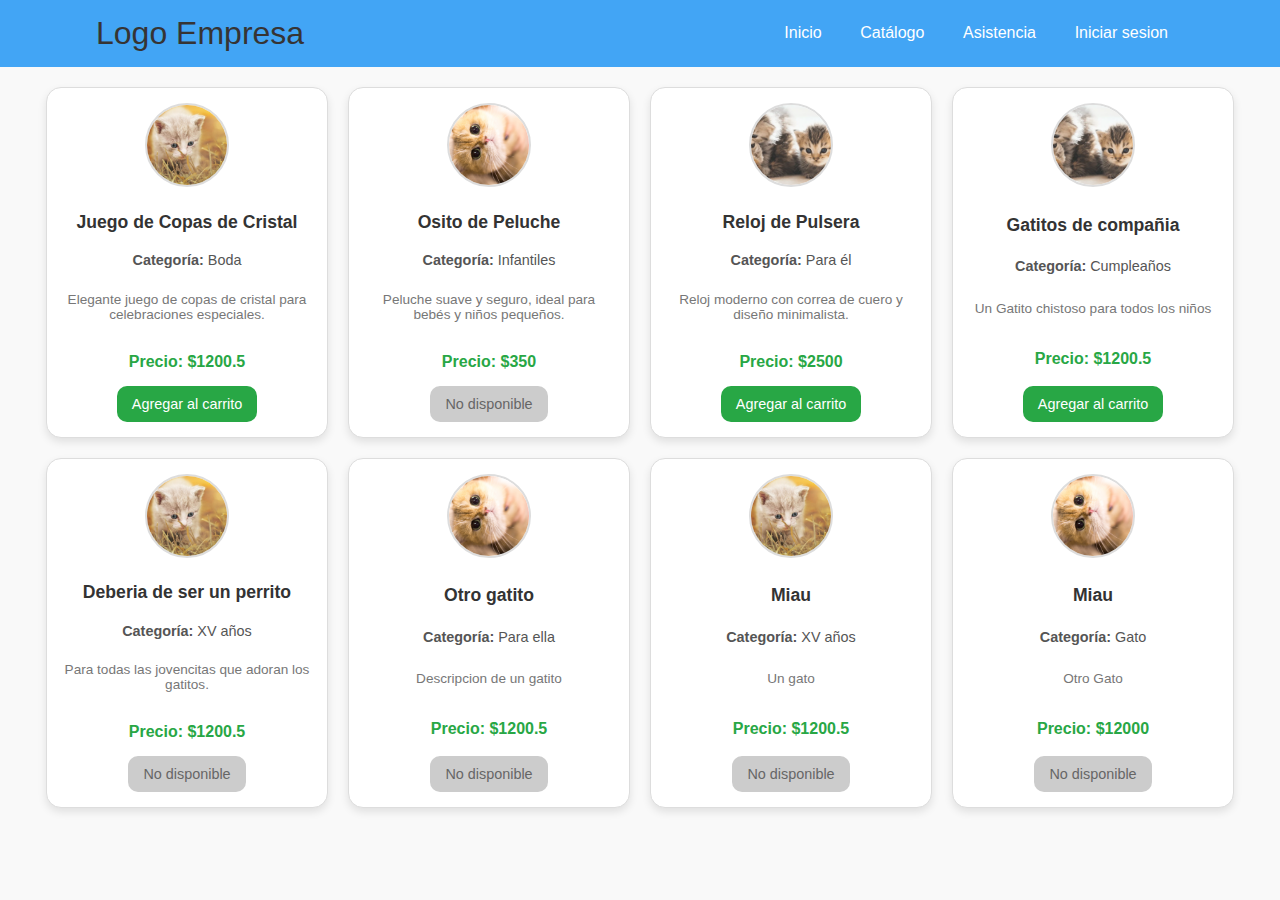
==== Catalogo.html @ 88b3dedb "agregado el catalogo dinamico con una DB temporal en un archivo .JSON" ====
<!DOCTYPE html>
<html lang="en">
  <head>
    <meta charset="UTF-8" />
    <meta name="viewport" content="width=device-width, initial-scale=1.0" />
    <title>Catálogo de Productos</title>
    <link rel="stylesheet" href="Estilos/Catalogo.css" />
  </head>
  <body>
    <!-- Encabezado -->
    <div id="EncabezadoId"></div>
    <script src="Scripts_Java/Encabezado.js"></script>
    <main id="product-container" class="product-container">
      <!-- Los productos se agregarán dinámicamente aquí -->
    </main>
    <script src="Scripts_Java/Catalogo.js"></script>
  </body>
</html>
---- Estilos/Catalogo.css ----
/* Estilo general */
body {
  font-family: Arial, sans-serif;
  margin: 0;
  padding: 0;
  background-color: #f9f9f9;
  color: #333;
}

header {
  background-color: #007bff;
  color: white;
  padding: 10px 20px;
  text-align: center;
  font-size: 1.5em;
}

.product-container {
  display: flex;
  flex-wrap: wrap; /* Permite que las tarjetas se ajusten a una nueva fila */
  gap: 20px; /* Espaciado entre tarjetas */
  justify-content: center; /* Centra las tarjetas horizontalmente */
  padding: 20px;
}

/* Estilo de las tarjetas */
.product-card {
  width: calc(25% - 20px); /* 25% para 4 tarjetas por fila, restando el gap */
  max-width: 250px; /* Tamaño máximo de cada tarjeta */
  min-width: 200px; /* Tamaño mínimo para mantener un diseño consistente */
  background-color: white;
  border: 1px solid #ddd;
  border-radius: 15px;
  box-shadow: 0 4px 8px rgba(0, 0, 0, 0.1);
  display: flex;
  flex-direction: column;
  align-items: center;
  justify-content: space-between;
  padding: 15px;
  transition: transform 0.3s, box-shadow 0.3s;
}

.product-card:hover {
  transform: scale(1.05);
  box-shadow: 0 6px 12px rgba(0, 0, 0, 0.2);
}

.product-image {
  width: 80px;
  height: 80px;
  object-fit: cover;
  border-radius: 50%; /* Imagen circular */
  border: 2px solid #ddd;
  margin-bottom: 10px;
}

.product-name {
  font-size: 1.1em;
  font-weight: bold;
  text-align: center;
  color: #333;
  margin-bottom: 5px;
}

.product-category {
  font-size: 0.9em;
  color: #555;
  text-align: center;
  margin-bottom: 10px;
}

.product-description {
  font-size: 0.85em;
  color: #777;
  text-align: center;
  margin-bottom: 15px;
}

.product-price {
  font-size: 1em;
  font-weight: bold;
  color: #28a745;
  text-align: center;
  margin-bottom: 15px;
}

.add-to-cart-btn {
  padding: 10px 15px;
  font-size: 0.9em;
  color: #fff;
  background-color: #28a745;
  border: none;
  border-radius: 10px;
  cursor: pointer;
  transition: background-color 0.3s, transform 0.2s;
}

.add-to-cart-btn:hover {
  background-color: #218838;
  transform: scale(1.1);
}

.add-to-cart-btn:disabled {
  background-color: #ccc;
  color: #666;
  cursor: not-allowed;
}
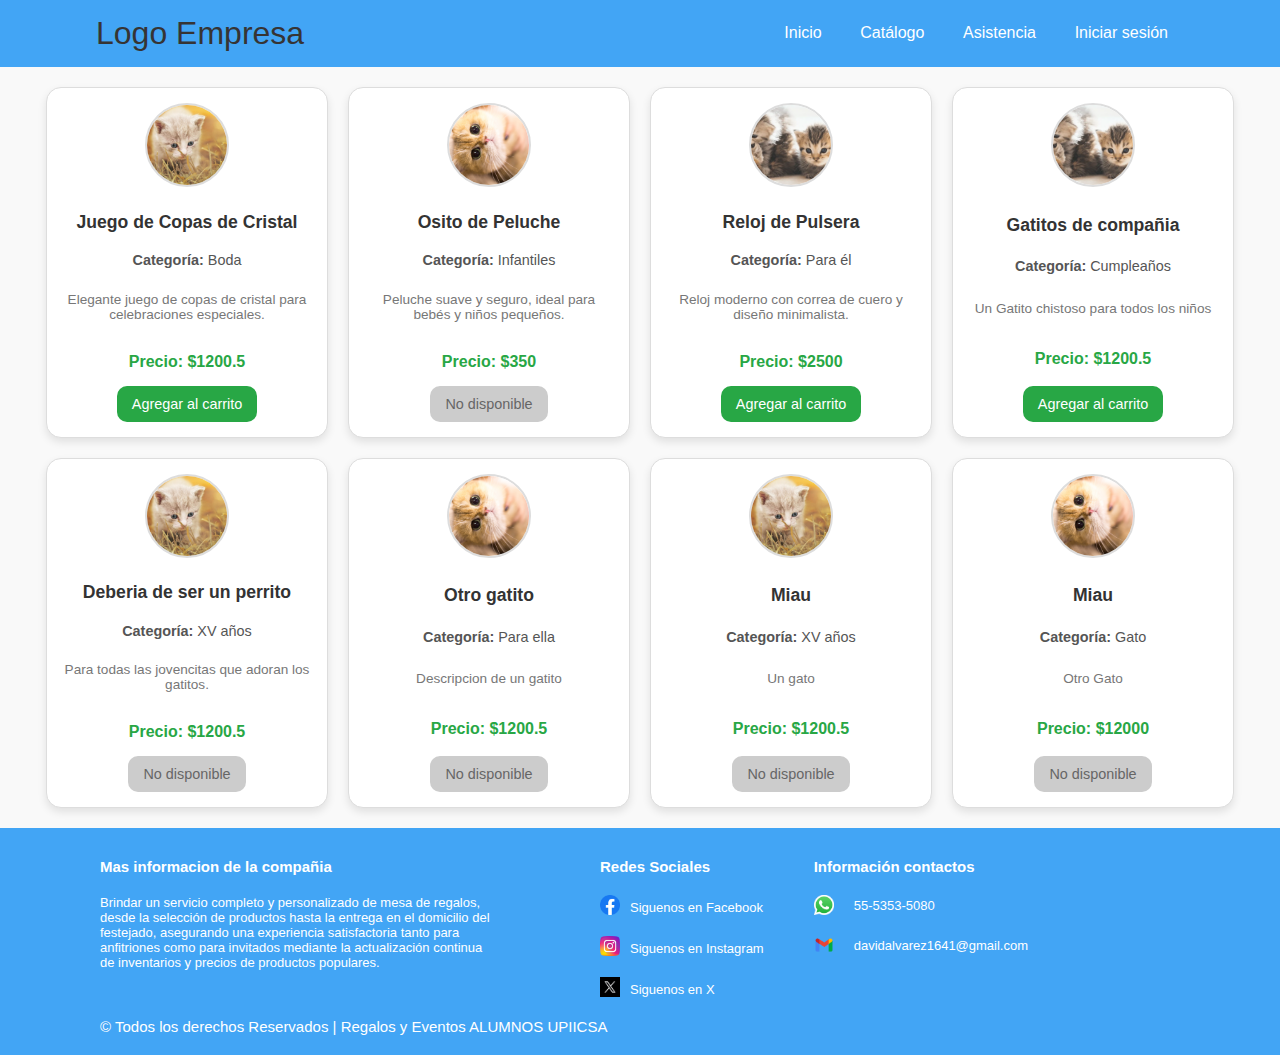
==== commit 6e682b94: "Se agregaron el pie de página al catalogo y se empieza a trabajar con las pestañas indicadas para el" ====
--- a/Catalogo.html
+++ b/Catalogo.html
@@ -14,5 +14,8 @@
       <!-- Los productos se agregarán dinámicamente aquí -->
     </main>
     <script src="Scripts_Java/Catalogo.js"></script>
+    <!-- Pie de página -->
+    <div id="footer"></div>
+    <script src="Scripts_Java/Pie.js"></script>
   </body>
 </html>
